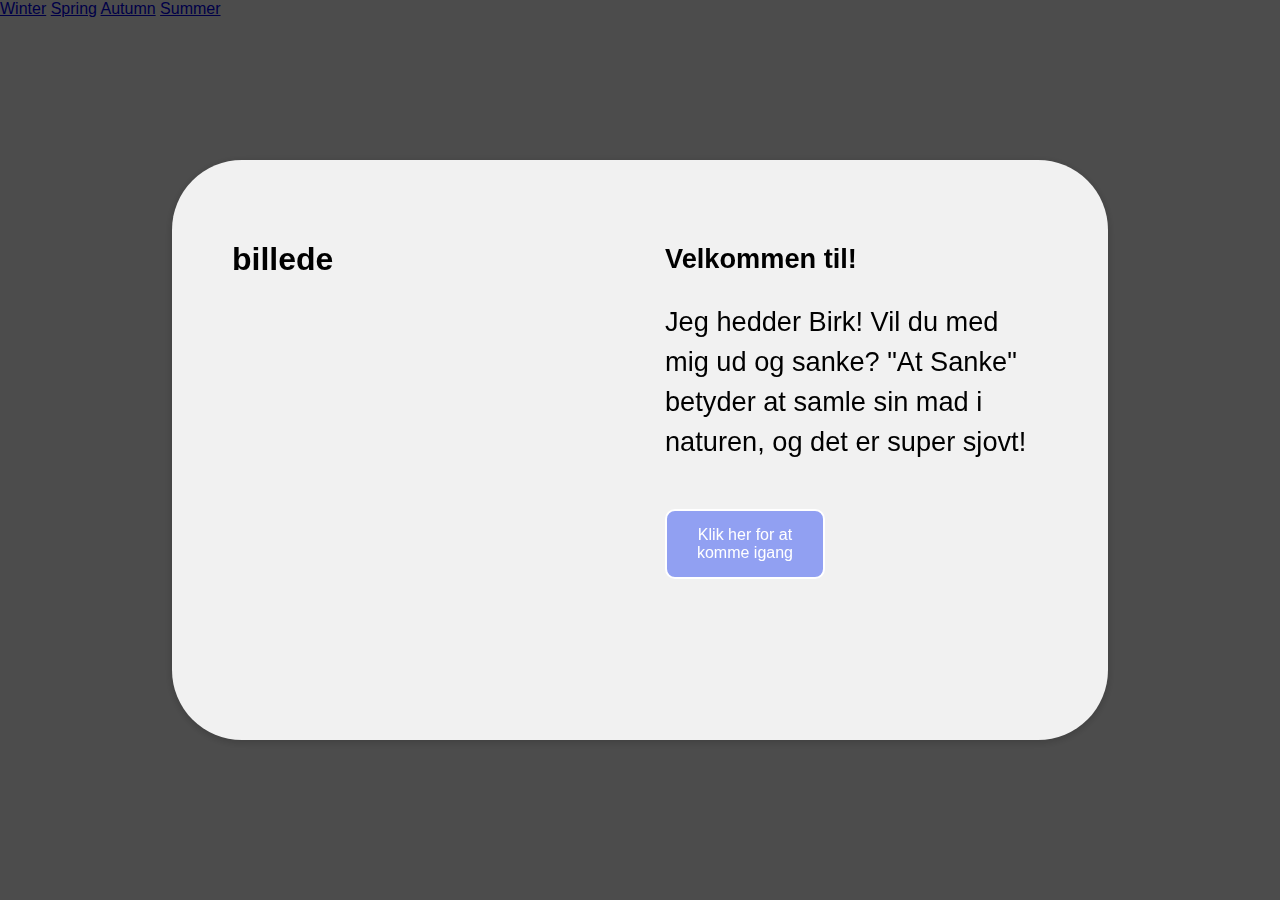
==== index.html @ 4b41e716 "fix af bogstave" ====
<!DOCTYPE html>
<html lang="en">
  <head>
    <meta charset="UTF-8" />
    <meta http-equiv="X-UA-Compatible" content="IE=edge" />
    <meta name="viewport" content="width=device-width, initial-scale=1.0" />
    <title>Document</title>
    <link rel="stylesheet" href="popup.css" />
    <link rel="stylesheet" href="general.css" />
  </head>

  <body>
    <main>
      <div class="overlay">
        <div class="popup">
          <div class="grid_popup">
            <div>
              <h1>billede</h1>
            </div>
            <div>
              <h2 class="velkommen_til">Velkommen til!</h2>
              <p class="jeg_hedder_birk">Jeg hedder Birk! Vil du med mig ud og sanke? "At Sanke" betyder at samle sin mad i naturen, og det er super sjovt!</p>
              <button id="closePopup" type="button">
                Klik her for at <br />
                komme igang
              </button>
            </div>
          </div>
        </div>
      </div>
      <section>
        <a id="winter" href="season.html?season=winter">Winter</a>
        <a id="spring" href="season.html?season=spring">Spring</a>
        <a id="autumn" href="season.html?season=autumn">Autumn</a>
        <a id="summer" href="season.html?season=summer">Summer</a>
      </section>
    </main>
    <script src="popup.js"></script>
    <script src="frontpage.js"></script>
  </body>
</html>
---- popup.css ----
body {
  font-family: Arial, sans-serif;
  margin: 0;
  padding: 0;
}

.overlay {
  display: none;
  position: fixed;
  top: 0;
  left: 0;
  width: 100%;
  height: 100%;
  background: rgba(0, 0, 0, 0.7);
  align-items: center;
  justify-content: center;
  z-index: 999;
}

.popup {
  background: #f1f1f1;
  padding: 20px;
  border-radius: 70px;
  box-shadow: 0 2px 10px rgba(0, 0, 0, 0.2);
  width: 80%;
  height: 35%;
}

button {
  padding: 10px 10px;
  background: #91a0f2;
  color: #fff;
  border: solid 2px white;
  cursor: pointer;
  animation: pulse 1.5s infinite;
  font-size: 0.7rem;
  margin-top: 5px;
  border-radius: 10px;
  margin-right: 30px;
  width: 140px;
}

@keyframes pulse {
  0% {
    transform: scale(1);
  }
  50% {
    transform: scale(1.1);
  }
  100% {
    transform: scale(1);
  }
}

.grid_popup {
  display: grid;
  grid-template-columns: 1fr 1fr;
  gap: 50px;
  padding: 10px;
}

.jeg_hedder_birk {
  font-size: 1rem;
}

.velkommen_til {
  font-size: 1rem;
}
@media (min-width: 800px) {
  .popup {
    background: #f1f1f1;
    padding: 20px;
    border-radius: 70px;
    box-shadow: 0 2px 10px rgba(0, 0, 0, 0.2);
    width: 70%;
    height: 60%;
  }

  button {
    padding: 15px 20px;
    background: #91a0f2;
    color: #fff;
    border: solid 2px white;
    cursor: pointer;
    animation: pulse 1.5s infinite;
    font-size: 1rem;
    margin-top: 20px;
    border-radius: 10px;
    margin-right: 50px;
    width: 160px;
  }

  @keyframes pulse {
    0% {
      transform: scale(1);
    }
    50% {
      transform: scale(1.1);
    }
    100% {
      transform: scale(1);
    }
  }

  .grid_popup {
    display: grid;
    grid-template-columns: 1fr 1fr;
    padding: 40px;
  }

  .jeg_hedder_birk {
    font-size: 1.7rem;
  }

  .velkommen_til {
    font-size: 1.7rem;
  }
}
---- general.css ----
p {
  font-family: Arial, Helvetica, sans-serif;
  line-height: 22px;
}
@media (min-width: 800px) {
  p {
    line-height: 40px;
  }
}
.logo {
  padding: 10px;
  top: 0;
  left: 0;
  width: 15%;
  height: 15%;
}
@media (min-width: 800px) {
  .logo {
    top: 0;
    left: 0;
    width: 5%;
    height: 5%;
  }
}
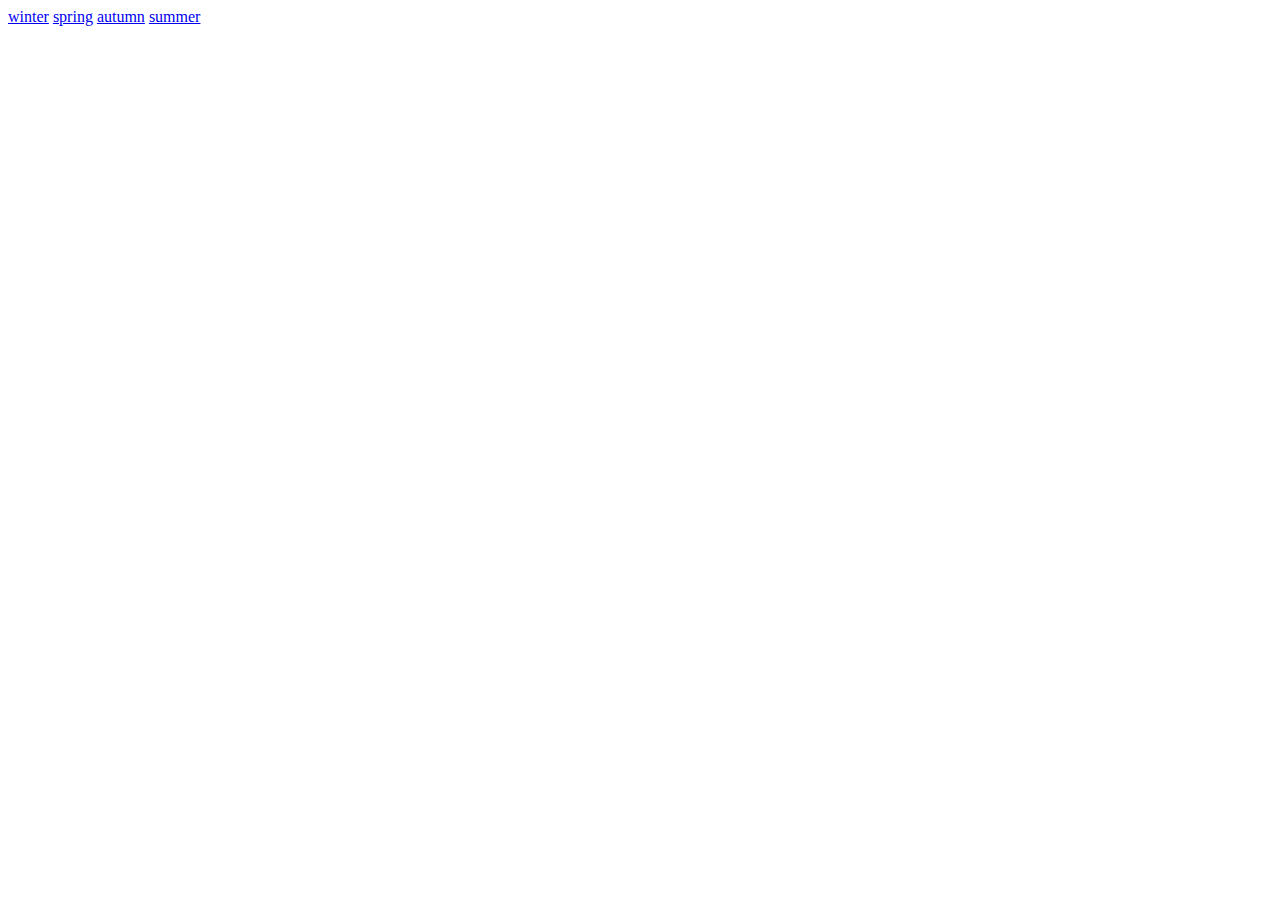
==== commit 39b1efb5: "hej" ====
--- a/index.html
+++ b/index.html
@@ -1,41 +1,23 @@
 <!DOCTYPE html>
 <html lang="en">
-  <head>
-    <meta charset="UTF-8" />
-    <meta http-equiv="X-UA-Compatible" content="IE=edge" />
-    <meta name="viewport" content="width=device-width, initial-scale=1.0" />
-    <title>Document</title>
-    <link rel="stylesheet" href="popup.css" />
-    <link rel="stylesheet" href="general.css" />
-  </head>
 
-  <body>
-    <main>
-      <div class="overlay">
-        <div class="popup">
-          <div class="grid_popup">
-            <div>
-              <h1>billede</h1>
-            </div>
-            <div>
-              <h2 class="velkommen_til">Velkommen til!</h2>
-              <p class="jeg_hedder_birk">Jeg hedder Birk! Vil du med mig ud og sanke? "At Sanke" betyder at samle sin mad i naturen, og det er super sjovt!</p>
-              <button id="closePopup" type="button">
-                Klik her for at <br />
-                komme igang
-              </button>
-            </div>
-          </div>
-        </div>
-      </div>
-      <section>
-        <a id="winter" href="season.html?season=winter">Winter</a>
-        <a id="spring" href="season.html?season=spring">Spring</a>
-        <a id="autumn" href="season.html?season=autumn">Autumn</a>
-        <a id="summer" href="season.html?season=summer">Summer</a>
-      </section>
-    </main>
-    <script src="popup.js"></script>
-    <script src="frontpage.js"></script>
-  </body>
-</html>
+<head>
+  <meta charset="UTF-8">
+  <meta http-equiv="X-UA-Compatible" content="IE=edge">
+  <meta name="viewport" content="width=device-width, initial-scale=1.0">
+  <title>Document</title>
+</head>
+
+<body>
+  <main>
+    <section class="grid_forside">
+      <a id="winter" href="season.html?season=winter">winter</a>
+      <a id="spring" href="season.html?season=spring">spring</a>
+      <a id="autumn" href="season.html?season=autumn">autumn</a>
+      <a id="summer" href="season.html?season=summer">summer</a>
+    </section>
+  </main>
+  <script src="frontpage.js"></script>
+</body>
+
+</html>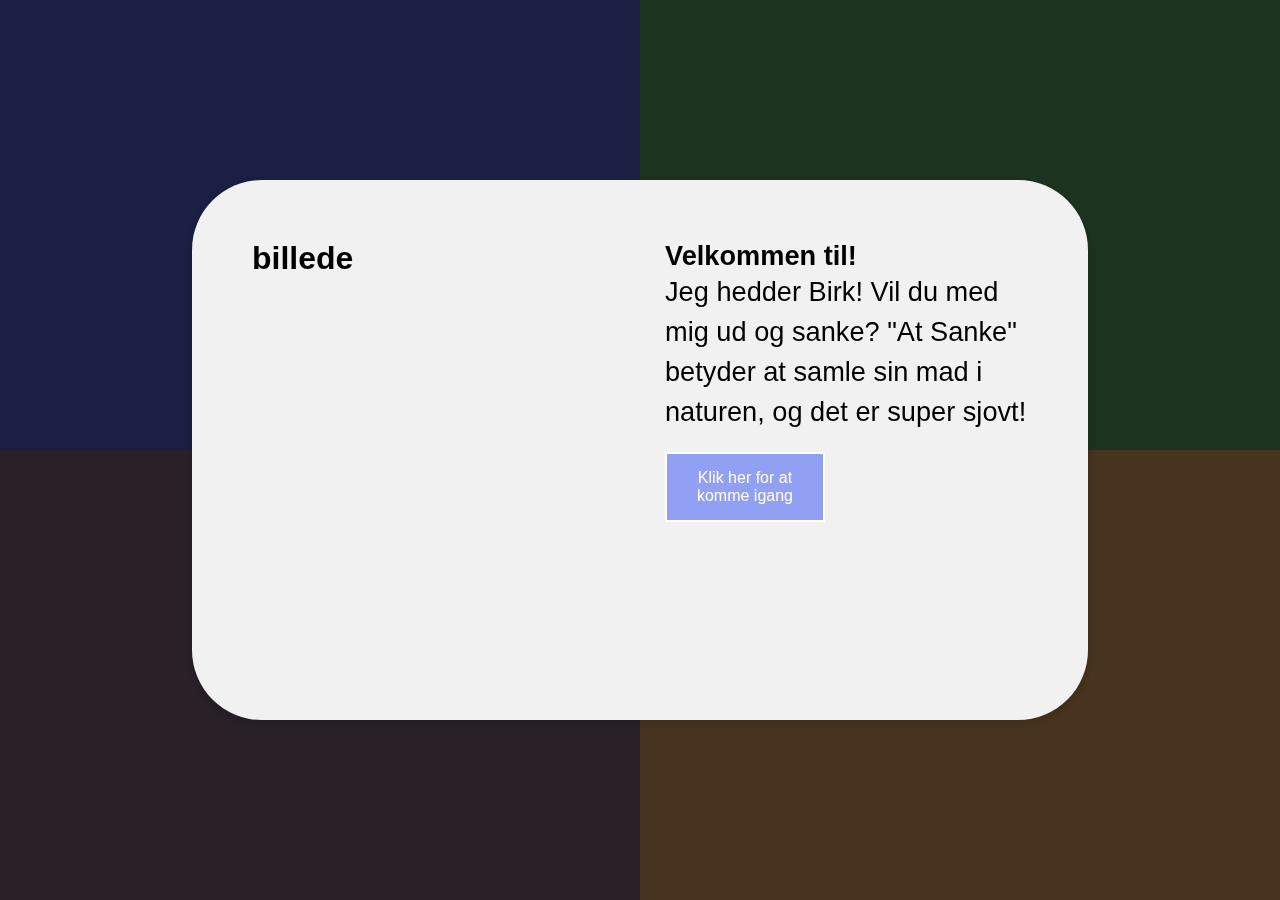
==== commit eecb1cd9: "forside css" ====
--- a/index.html
+++ b/index.html
@@ -2,21 +2,43 @@
 <html lang="en">
 
 <head>
-  <meta charset="UTF-8">
-  <meta http-equiv="X-UA-Compatible" content="IE=edge">
-  <meta name="viewport" content="width=device-width, initial-scale=1.0">
+  <meta charset="UTF-8" />
+  <meta http-equiv="X-UA-Compatible" content="IE=edge" />
+  <meta name="viewport" content="width=device-width, initial-scale=1.0" />
   <title>Document</title>
+  <link rel="stylesheet" href="popup.css" />
+  <link rel="stylesheet" href="general.css" />
+  <link rel="stylesheet" href="index.css">
 </head>
 
 <body>
   <main>
+    <div class="overlay">
+      <div class="popup">
+        <div class="grid_popup">
+          <div>
+            <h1>billede</h1>
+          </div>
+          <div>
+            <h2 class="velkommen_til">Velkommen til!</h2>
+            <p class="jeg_hedder_birk">Jeg hedder Birk! Vil du med mig ud og sanke? "At Sanke" betyder at samle sin mad
+              i naturen, og det er super sjovt!</p>
+            <button id="closePopup" type="button">
+              Klik her for at <br />
+              komme igang
+            </button>
+          </div>
+        </div>
+      </div>
+    </div>
     <section class="grid_forside">
-      <a id="winter" href="season.html?season=winter">winter</a>
-      <a id="spring" href="season.html?season=spring">spring</a>
-      <a id="autumn" href="season.html?season=autumn">autumn</a>
-      <a id="summer" href="season.html?season=summer">summer</a>
+      <a id="winter" href="season.html?season=winter" class="center-content">VINTER</a>
+      <a id="spring" href="season.html?season=spring" class="center-content">FORÅR</a>
+      <a id="autumn" href="season.html?season=autumn" class="center-content">EFTERÅR</a>
+      <a id="summer" href="season.html?season=summer" class="center-content">SOMMER</a>
     </section>
   </main>
+  <script src="popup.js"></script>
   <script src="frontpage.js"></script>
 </body>
 
--- a/popup.css
+++ b/popup.css
@@ -0,0 +1,117 @@
+body {
+  font-family: Arial, sans-serif;
+  margin: 0;
+  padding: 0;
+}
+
+.overlay {
+  display: none;
+  position: fixed;
+  top: 0;
+  left: 0;
+  width: 100%;
+  height: 100%;
+  background: rgba(0, 0, 0, 0.7);
+  align-items: center;
+  justify-content: center;
+  z-index: 999;
+}
+
+.popup {
+  background: #f1f1f1;
+  padding: 20px;
+  border-radius: 70px;
+  box-shadow: 0 2px 10px rgba(0, 0, 0, 0.2);
+  width: 80%;
+  height: 35%;
+}
+
+button {
+  font-family: Arial, Helvetica, sans-serif;
+  padding: 5px 10px;
+  background: #91a0f2;
+  color: #fff;
+  border: solid 2px white;
+  cursor: pointer;
+  animation: pulse 1.5s infinite;
+  font-size: 0.7rem;
+  margin-top: 5px;
+  margin-right: 30px;
+  width: 140px;
+}
+
+@keyframes pulse {
+  0% {
+    transform: scale(1);
+  }
+  50% {
+    transform: scale(1.1);
+  }
+  100% {
+    transform: scale(1);
+  }
+}
+
+.grid_popup {
+  display: grid;
+  grid-template-columns: 1fr 1fr;
+  gap: 50px;
+  padding: 10px;
+}
+
+.jeg_hedder_birk {
+  font-size: 1rem;
+}
+
+.velkommen_til {
+  font-size: 1rem;
+}
+@media (min-width: 800px) {
+  .popup {
+    background: #f1f1f1;
+    padding: 20px;
+    border-radius: 70px;
+    box-shadow: 0 2px 10px rgba(0, 0, 0, 0.2);
+    width: 70%;
+    height: 60%;
+  }
+
+  button {
+    padding: 15px 20px;
+    background: #91a0f2;
+    color: #fff;
+    border: solid 2px white;
+    cursor: pointer;
+    animation: pulse 1.5s infinite;
+    font-size: 1rem;
+    margin-top: 20px;
+    margin-right: 50px;
+    width: 160px;
+  }
+
+  @keyframes pulse {
+    0% {
+      transform: scale(1);
+    }
+    50% {
+      transform: scale(1.1);
+    }
+    100% {
+      transform: scale(1);
+    }
+  }
+
+  .grid_popup {
+    display: grid;
+    grid-template-columns: 1fr 1fr;
+    padding: 40px;
+  }
+
+  .jeg_hedder_birk {
+    font-size: 1.7rem;
+  }
+
+  .velkommen_til {
+    font-size: 1.7rem;
+  }
+}
--- a/general.css
+++ b/general.css
@@ -0,0 +1,41 @@
+* {
+  margin: 0;
+  padding: 0;
+  box-sizing: border-box;
+}
+img {
+  width: 100%;
+  display: block;
+  height: auto;
+  margin: 10px;
+}
+html,
+body {
+  height: 100%;
+  margin: 0;
+  padding: 0;
+}
+p {
+  font-family: Arial, Helvetica, sans-serif;
+  line-height: 22px;
+}
+@media (min-width: 800px) {
+  p {
+    line-height: 40px;
+  }
+}
+.logo {
+  padding: 10px;
+  top: 0;
+  left: 0;
+  width: 15%;
+  height: 15%;
+}
+@media (min-width: 800px) {
+  .logo {
+    top: 0;
+    left: 0;
+    width: 5%;
+    height: 5%;
+  }
+}
--- a/index.css
+++ b/index.css
@@ -0,0 +1,77 @@
+.grid_forside {
+  display: grid;
+  grid-template-columns: 1fr 1fr;
+  grid-template-rows: 1fr 1fr;
+  height: 100vh; /* Fyld hele skærmen */
+}
+#winter {
+  background-color: #586adf;
+  padding: 100px;
+}
+
+#spring {
+  background-color: #5dac6a;
+  padding: 100px;
+}
+
+#summer {
+  background-color: #eeac64;
+  padding: 100px;
+}
+
+#autumn {
+  background-color: #896c87;
+  padding: 100px;
+}
+#winter,
+#spring,
+#summer,
+#autumn {
+  padding: 100px;
+}
+
+@media screen and (max-width: 768px) {
+  .grid_forside {
+    grid-template-columns: 1fr 1fr;
+    grid-template-rows: 1fr 1fr;
+  }
+
+  #winter,
+  #spring,
+  #summer,
+  #autumn {
+    padding: 19px; /* Reducer padding i mobiltilstand for at tilpasse indholdet */
+  }
+}
+.center-content {
+  display: flex;
+  flex-direction: column;
+  justify-content: center;
+  align-items: center;
+  height: 100%; /* Fyld hele boksen lodret */
+}
+
+a {
+  font-family: "futura-pt", sans-serif;
+  font-weight: 800;
+  font-style: normal;
+  text-decoration: none;
+  color: white;
+  font-size: 2rem;
+  transition: transform 0.8s;
+}
+
+a:hover {
+  transform: scale(1.1); /*zoom effekt på knapper*/
+}
+
+@media screen and (min-width: 1200px) {
+  a {
+    font-family: "futura-pt", sans-serif;
+    font-weight: 800;
+    font-style: normal;
+    text-decoration: none;
+    color: white;
+    font-size: 3rem;
+  }
+}
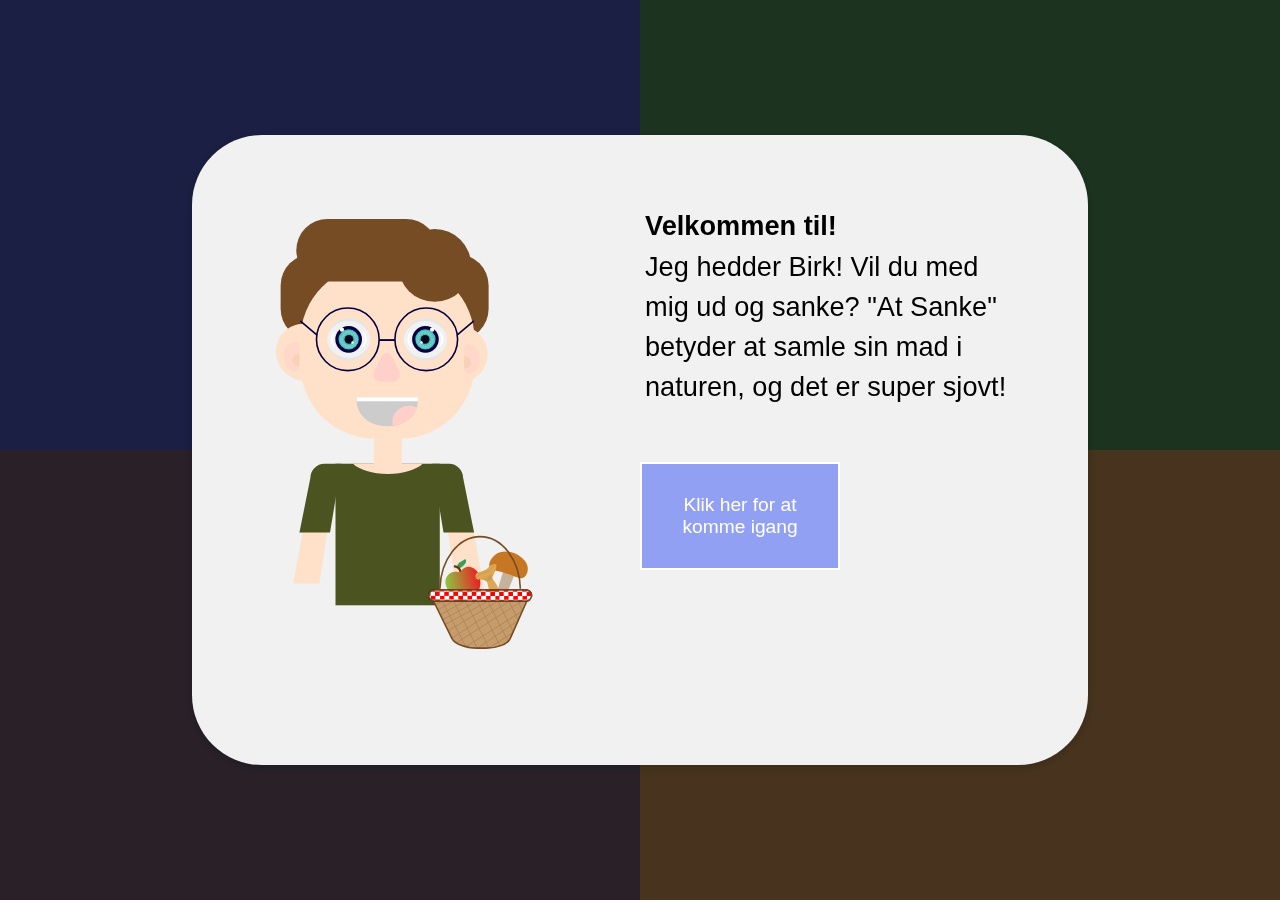
==== commit e896a80f: "ny forside" ====
--- a/index.html
+++ b/index.html
@@ -16,8 +16,8 @@
     <div class="overlay">
       <div class="popup">
         <div class="grid_popup">
-          <div>
-            <h1>billede</h1>
+          <div class="forside_dreng">
+            <img src="forside_dreng1.svg" alt="forside_dreng">
           </div>
           <div>
             <h2 class="velkommen_til">Velkommen til!</h2>
@@ -31,6 +31,7 @@
         </div>
       </div>
     </div>
+    <img src="forside_dreng.svg" alt="forside_dreng" class="center-image">
     <section class="grid_forside">
       <a id="winter" href="season.html?season=winter" class="center-content">VINTER</a>
       <a id="spring" href="season.html?season=spring" class="center-content">FORÅR</a>
--- a/popup.css
+++ b/popup.css
@@ -40,6 +40,13 @@
   width: 140px;
 }
 
+.forside_dreng {
+  width: 160%;
+  height: 100%;
+  display: grid;
+  align-items: center;
+}
+
 @keyframes pulse {
   0% {
     transform: scale(1);
@@ -55,8 +62,8 @@
 .grid_popup {
   display: grid;
   grid-template-columns: 1fr 1fr;
-  gap: 50px;
-  padding: 10px;
+  gap: 70px;
+  padding: 5px;
 }
 
 .jeg_hedder_birk {
@@ -73,20 +80,20 @@
     border-radius: 70px;
     box-shadow: 0 2px 10px rgba(0, 0, 0, 0.2);
     width: 70%;
-    height: 60%;
+    height: 70%;
   }
 
   button {
-    padding: 15px 20px;
+    padding: 30px 40px;
     background: #91a0f2;
     color: #fff;
     border: solid 2px white;
     cursor: pointer;
     animation: pulse 1.5s infinite;
-    font-size: 1rem;
-    margin-top: 20px;
+    font-size: 1.2rem;
+    margin-top: 50px;
     margin-right: 50px;
-    width: 160px;
+    width: 200px;
   }
 
   @keyframes pulse {
@@ -100,11 +107,16 @@
       transform: scale(1);
     }
   }
-
+  .forside_dreng {
+    width: 70%;
+    height: 100%;
+    margin-top: 0;
+  }
   .grid_popup {
     display: grid;
     grid-template-columns: 1fr 1fr;
-    padding: 40px;
+    padding: 50px;
+    gap: 0;
   }
 
   .jeg_hedder_birk {
--- a/general.css
+++ b/general.css
@@ -18,6 +18,25 @@
 p {
   font-family: Arial, Helvetica, sans-serif;
   line-height: 22px;
+  margin: 5px;
+}
+h1 {
+  margin: 5px;
+  font-family: "futura-pt", sans-serif;
+  font-weight: 800;
+  font-style: normal;
+}
+h2 {
+  margin: 5px;
+  font-family: "futura-pt", sans-serif;
+  font-weight: 800;
+  font-style: normal;
+}
+h3 {
+  margin: 5px;
+  font-family: "futura-pt", sans-serif;
+  font-weight: 800;
+  font-style: normal;
 }
 @media (min-width: 800px) {
   p {
--- a/index.css
+++ b/index.css
@@ -28,6 +28,15 @@
 #summer,
 #autumn {
   padding: 100px;
+}
+.center-image {
+  position: absolute;
+  top: 50%;
+  left: 50%;
+  transform: translate(-50%, -50%);
+  z-index: 2;
+  height: 100%;
+  width: 50%;
 }
 
 @media screen and (max-width: 768px) {
@@ -61,10 +70,6 @@
   transition: transform 0.8s;
 }
 
-a:hover {
-  transform: scale(1.1); /*zoom effekt på knapper*/
-}
-
 @media screen and (min-width: 1200px) {
   a {
     font-family: "futura-pt", sans-serif;
@@ -74,4 +79,16 @@
     color: white;
     font-size: 3rem;
   }
+  .center-image {
+    position: absolute;
+    top: 50%;
+    left: 50%;
+    transform: translate(-50%, -50%);
+    z-index: 2;
+    height: 100%;
+    width: 30%;
+  }
+  a:hover {
+    transform: scale(1.1); /*zoom effekt på knapper*/
+  }
 }
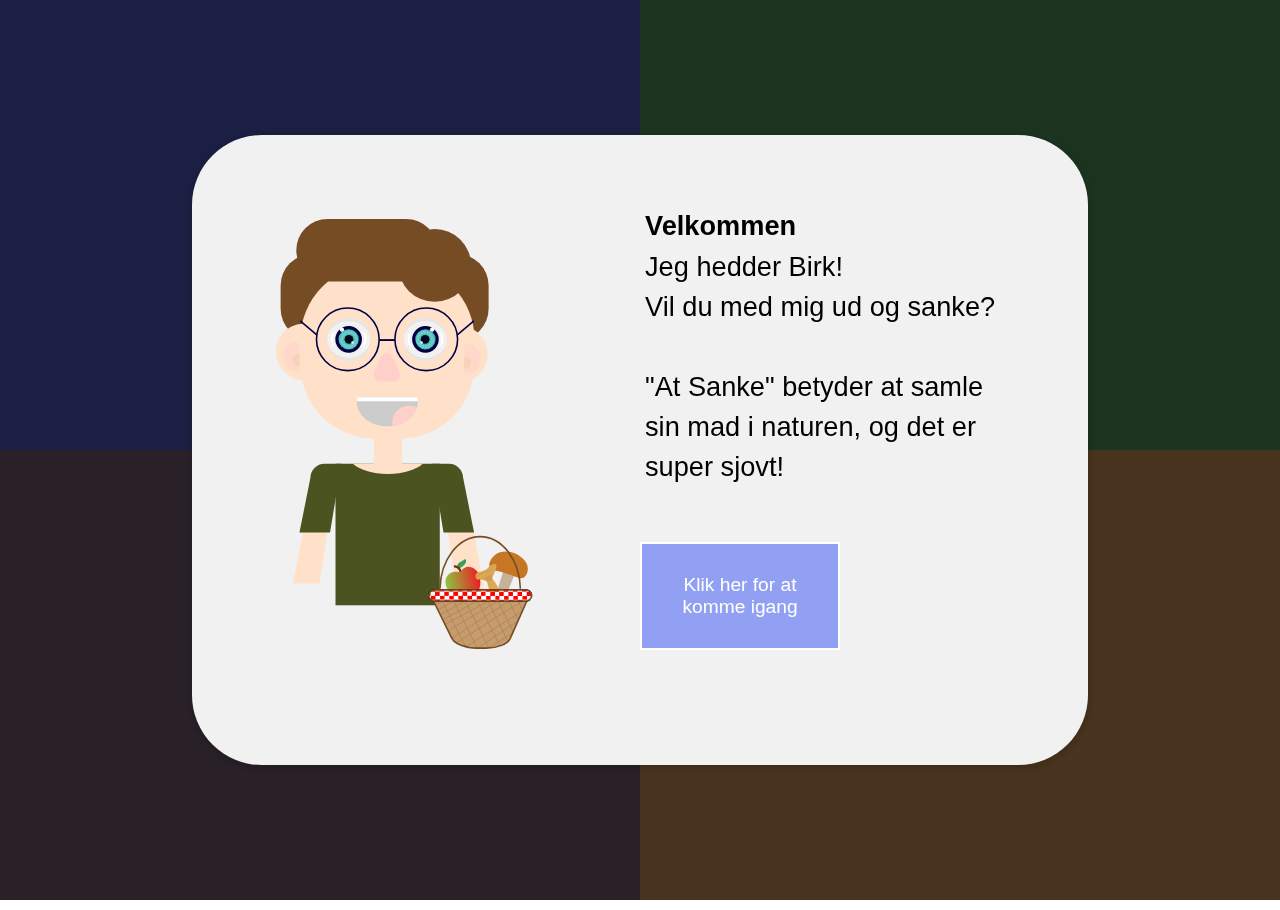
==== commit e1dad638: "billede" ====
--- a/index.html
+++ b/index.html
@@ -1,46 +1,47 @@
 <!DOCTYPE html>
 <html lang="en">
+  <head>
+    <meta charset="UTF-8" />
+    <meta http-equiv="X-UA-Compatible" content="IE=edge" />
+    <meta name="viewport" content="width=device-width, initial-scale=1.0" />
+    <title>Document</title>
+    <link rel="stylesheet" href="popup.css" />
+    <link rel="stylesheet" href="general.css" />
+    <link rel="stylesheet" href="index.css" />
+  </head>
 
-<head>
-  <meta charset="UTF-8" />
-  <meta http-equiv="X-UA-Compatible" content="IE=edge" />
-  <meta name="viewport" content="width=device-width, initial-scale=1.0" />
-  <title>Document</title>
-  <link rel="stylesheet" href="popup.css" />
-  <link rel="stylesheet" href="general.css" />
-  <link rel="stylesheet" href="index.css">
-</head>
-
-<body>
-  <main>
-    <div class="overlay">
-      <div class="popup">
-        <div class="grid_popup">
-          <div class="forside_dreng">
-            <img src="forside_dreng1.svg" alt="forside_dreng">
-          </div>
-          <div>
-            <h2 class="velkommen_til">Velkommen til!</h2>
-            <p class="jeg_hedder_birk">Jeg hedder Birk! Vil du med mig ud og sanke? "At Sanke" betyder at samle sin mad
-              i naturen, og det er super sjovt!</p>
-            <button id="closePopup" type="button">
-              Klik her for at <br />
-              komme igang
-            </button>
+  <body>
+    <main>
+      <div class="overlay">
+        <div class="popup">
+          <div class="grid_popup">
+            <div class="forside_dreng">
+              <img src="forside_dreng1.svg" alt="forside_dreng" />
+            </div>
+            <div>
+              <h1 class="velkommen_til">Velkommen</h1>
+              <p class="jeg_hedder_birk">
+                Jeg hedder Birk! <br />
+                Vil du med mig ud og sanke? <br /><br />
+                "At Sanke" betyder at samle sin mad i naturen, og det er super sjovt!
+              </p>
+              <button id="closePopup" type="button">
+                Klik her for at <br />
+                komme igang
+              </button>
+            </div>
           </div>
         </div>
       </div>
-    </div>
-    <img src="forside_dreng.svg" alt="forside_dreng" class="center-image">
-    <section class="grid_forside">
-      <a id="winter" href="season.html?season=winter" class="center-content">VINTER</a>
-      <a id="spring" href="season.html?season=spring" class="center-content">FORÅR</a>
-      <a id="autumn" href="season.html?season=autumn" class="center-content">EFTERÅR</a>
-      <a id="summer" href="season.html?season=summer" class="center-content">SOMMER</a>
-    </section>
-  </main>
-  <script src="popup.js"></script>
-  <script src="frontpage.js"></script>
-</body>
-
-</html>+      <img src="forside_dreng.svg" alt="forside_dreng" class="center-image" />
+      <section class="grid_forside">
+        <a id="winter" href="season.html?season=winter" class="center-content">VINTER</a>
+        <a id="spring" href="season.html?season=spring" class="center-content">FORÅR</a>
+        <a id="autumn" href="season.html?season=autumn" class="center-content">EFTERÅR</a>
+        <a id="summer" href="season.html?season=summer" class="center-content">SOMMER</a>
+      </section>
+    </main>
+    <script src="popup.js"></script>
+    <script src="frontpage.js"></script>
+  </body>
+</html>
--- a/popup.css
+++ b/popup.css
@@ -41,7 +41,7 @@
 }
 
 .forside_dreng {
-  width: 160%;
+  width: 400%;
   height: 100%;
   display: grid;
   align-items: center;
@@ -62,6 +62,7 @@
 .grid_popup {
   display: grid;
   grid-template-columns: 1fr 1fr;
+  justify-content: space-between;
   gap: 70px;
   padding: 5px;
 }
--- a/general.css
+++ b/general.css
@@ -38,6 +38,14 @@
   font-weight: 800;
   font-style: normal;
 }
+h4 {
+  font-family: Arial, Helvetica, sans-serif;
+  margin: 5px;
+}
+h5 {
+  font-family: Arial, Helvetica, sans-serif;
+  margin: 5px;
+}
 @media (min-width: 800px) {
   p {
     line-height: 40px;
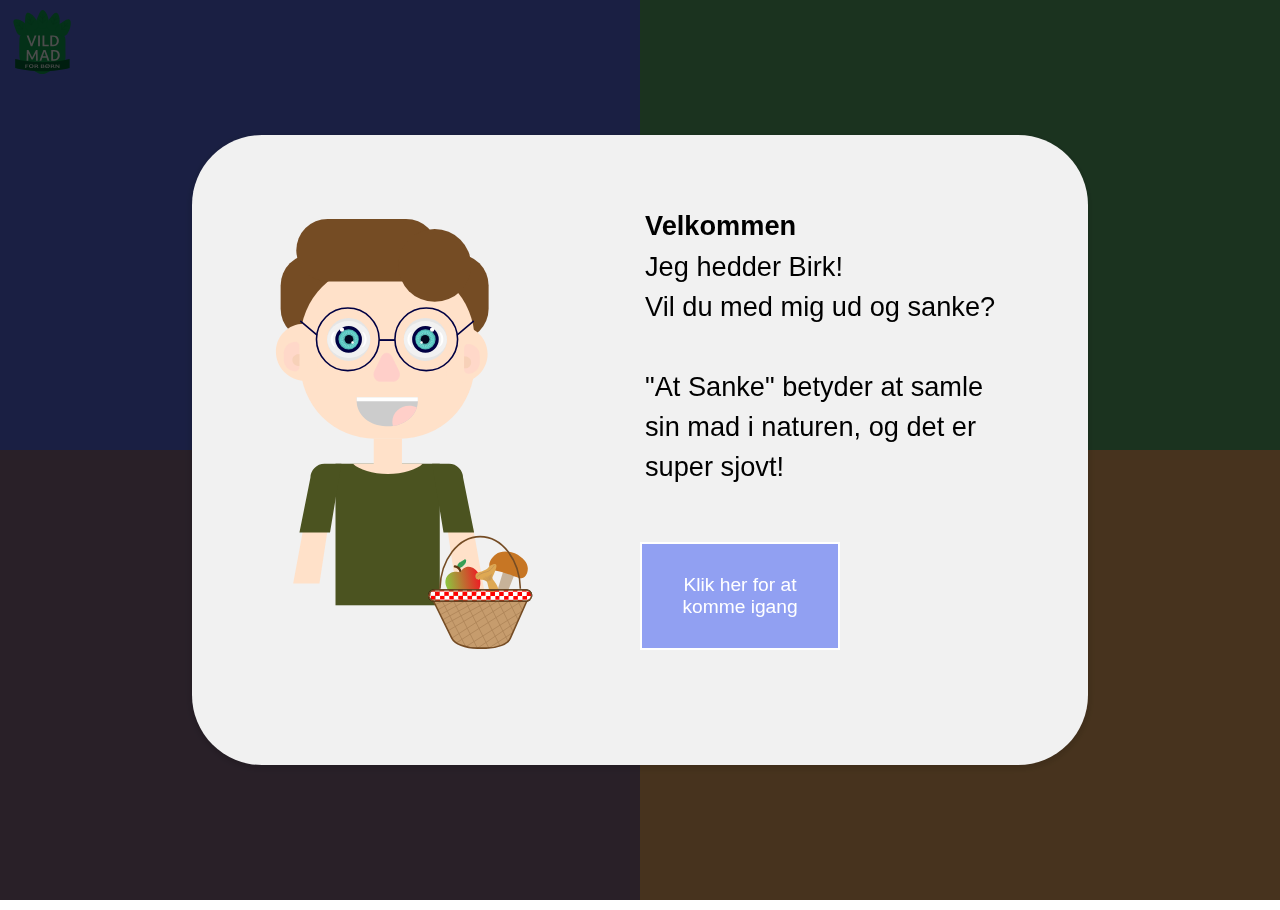
==== commit ae39875b: "logo" ====
--- a/index.html
+++ b/index.html
@@ -1,47 +1,50 @@
 <!DOCTYPE html>
 <html lang="en">
-  <head>
-    <meta charset="UTF-8" />
-    <meta http-equiv="X-UA-Compatible" content="IE=edge" />
-    <meta name="viewport" content="width=device-width, initial-scale=1.0" />
-    <title>Document</title>
-    <link rel="stylesheet" href="popup.css" />
-    <link rel="stylesheet" href="general.css" />
-    <link rel="stylesheet" href="index.css" />
-  </head>
 
-  <body>
-    <main>
-      <div class="overlay">
-        <div class="popup">
-          <div class="grid_popup">
-            <div class="forside_dreng">
-              <img src="forside_dreng1.svg" alt="forside_dreng" />
-            </div>
-            <div>
-              <h1 class="velkommen_til">Velkommen</h1>
-              <p class="jeg_hedder_birk">
-                Jeg hedder Birk! <br />
-                Vil du med mig ud og sanke? <br /><br />
-                "At Sanke" betyder at samle sin mad i naturen, og det er super sjovt!
-              </p>
-              <button id="closePopup" type="button">
-                Klik her for at <br />
-                komme igang
-              </button>
-            </div>
+<head>
+  <meta charset="UTF-8" />
+  <meta http-equiv="X-UA-Compatible" content="IE=edge" />
+  <meta name="viewport" content="width=device-width, initial-scale=1.0" />
+  <title>Document</title>
+  <link rel="stylesheet" href="popup.css" />
+  <link rel="stylesheet" href="general.css" />
+  <link rel="stylesheet" href="index.css" />
+</head>
+
+<body>
+  <main>
+    <img id="logo" src="logo_vildmad.svg" alt="vildmad_logo">
+    <div class="overlay">
+      <div class="popup">
+        <div class="grid_popup">
+          <div class="forside_dreng">
+            <img src="forside_dreng1.svg" alt="forside_dreng" />
+          </div>
+          <div>
+            <h1 class="velkommen_til">Velkommen</h1>
+            <p class="jeg_hedder_birk">
+              Jeg hedder Birk! <br />
+              Vil du med mig ud og sanke? <br /><br />
+              "At Sanke" betyder at samle sin mad i naturen, og det er super sjovt!
+            </p>
+            <button id="closePopup" type="button">
+              Klik her for at <br />
+              komme igang
+            </button>
           </div>
         </div>
       </div>
-      <img src="forside_dreng.svg" alt="forside_dreng" class="center-image" />
-      <section class="grid_forside">
-        <a id="winter" href="season.html?season=winter" class="center-content">VINTER</a>
-        <a id="spring" href="season.html?season=spring" class="center-content">FORÅR</a>
-        <a id="autumn" href="season.html?season=autumn" class="center-content">EFTERÅR</a>
-        <a id="summer" href="season.html?season=summer" class="center-content">SOMMER</a>
-      </section>
-    </main>
-    <script src="popup.js"></script>
-    <script src="frontpage.js"></script>
-  </body>
-</html>
+    </div>
+    <img src="forside_dreng.svg" alt="forside_dreng" class="center-image" />
+    <section class="grid_forside">
+      <a id="winter" href="season.html?season=winter" class="center-content">VINTER</a>
+      <a id="spring" href="season.html?season=spring" class="center-content">FORÅR</a>
+      <a id="autumn" href="season.html?season=autumn" class="center-content">EFTERÅR</a>
+      <a id="summer" href="season.html?season=summer" class="center-content">SOMMER</a>
+    </section>
+  </main>
+  <script src="popup.js"></script>
+  <script src="frontpage.js"></script>
+</body>
+
+</html>--- a/general.css
+++ b/general.css
@@ -38,31 +38,21 @@
   font-weight: 800;
   font-style: normal;
 }
-h4 {
-  font-family: Arial, Helvetica, sans-serif;
-  margin: 5px;
-}
-h5 {
-  font-family: Arial, Helvetica, sans-serif;
-  margin: 5px;
-}
 @media (min-width: 800px) {
   p {
     line-height: 40px;
   }
 }
-.logo {
-  padding: 10px;
+#logo {
+  position: absolute;
   top: 0;
   left: 0;
   width: 15%;
-  height: 15%;
 }
 @media (min-width: 800px) {
-  .logo {
+  #logo {
     top: 0;
     left: 0;
     width: 5%;
-    height: 5%;
   }
 }
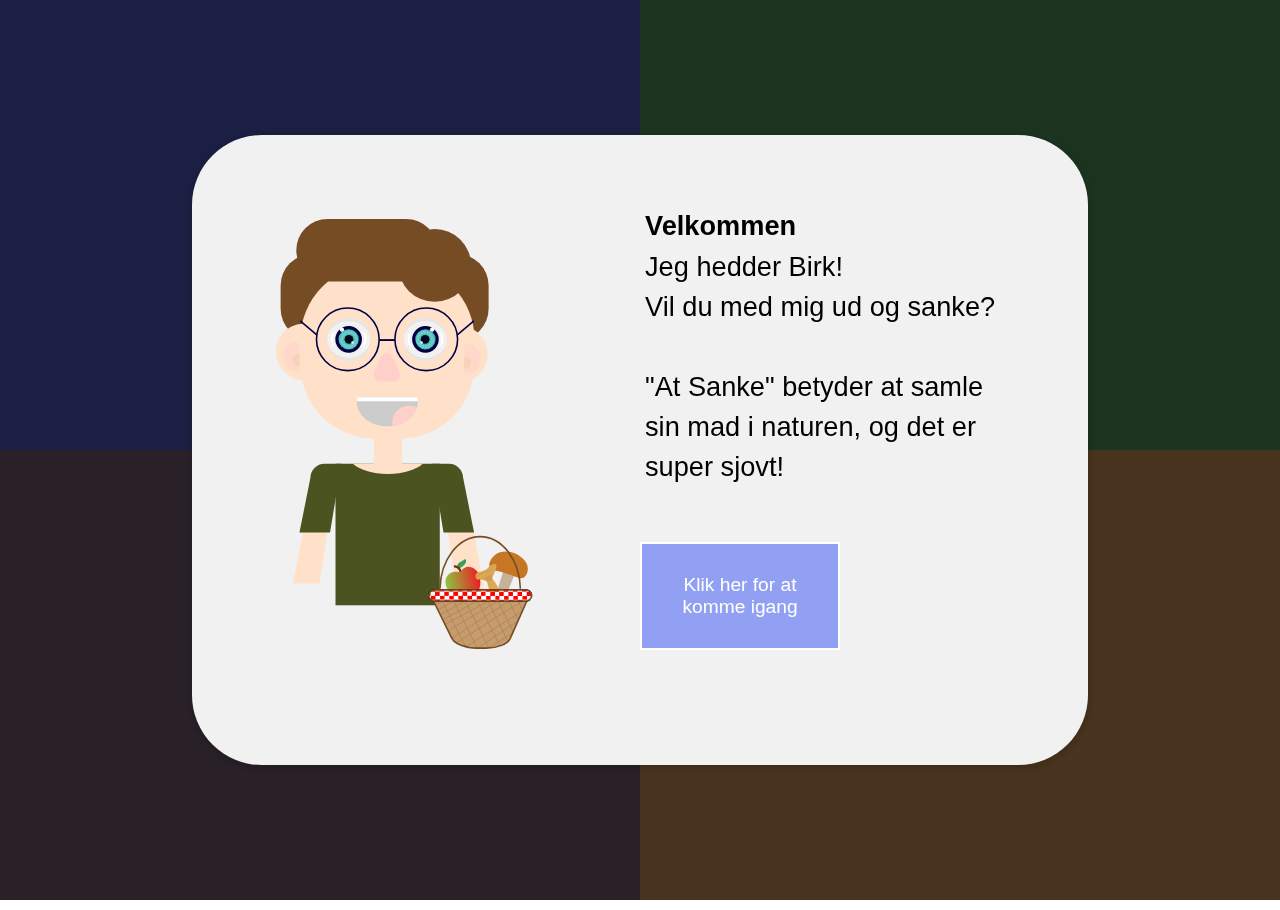
==== commit 3daf45a4: "helper" ====
--- a/index.html
+++ b/index.html
@@ -13,7 +13,6 @@
 
 <body>
   <main>
-    <img id="logo" src="logo_vildmad.svg" alt="vildmad_logo">
     <div class="overlay">
       <div class="popup">
         <div class="grid_popup">
@@ -35,7 +34,7 @@
         </div>
       </div>
     </div>
-    <img src="forside_dreng.svg" alt="forside_dreng" class="center-image" />
+    <img src="forside_dreng9.svg" alt="forside_dreng" class="center-image" />
     <section class="grid_forside">
       <a id="winter" href="season.html?season=winter" class="center-content">VINTER</a>
       <a id="spring" href="season.html?season=spring" class="center-content">FORÅR</a>
--- a/popup.css
+++ b/popup.css
@@ -22,7 +22,7 @@
   padding: 20px;
   border-radius: 70px;
   box-shadow: 0 2px 10px rgba(0, 0, 0, 0.2);
-  width: 80%;
+  width: 90%;
   height: 35%;
 }
 
@@ -41,7 +41,7 @@
 }
 
 .forside_dreng {
-  width: 400%;
+  width: 360%;
   height: 100%;
   display: grid;
   align-items: center;
@@ -62,13 +62,12 @@
 .grid_popup {
   display: grid;
   grid-template-columns: 1fr 1fr;
-  justify-content: space-between;
-  gap: 70px;
+  gap: 90px;
   padding: 5px;
 }
 
 .jeg_hedder_birk {
-  font-size: 1rem;
+  font-size: 0.8rem;
 }
 
 .velkommen_til {
--- a/general.css
+++ b/general.css
@@ -43,16 +43,3 @@
     line-height: 40px;
   }
 }
-#logo {
-  position: absolute;
-  top: 0;
-  left: 0;
-  width: 15%;
-}
-@media (min-width: 800px) {
-  #logo {
-    top: 0;
-    left: 0;
-    width: 5%;
-  }
-}
--- a/index.css
+++ b/index.css
@@ -36,7 +36,7 @@
   transform: translate(-50%, -50%);
   z-index: 2;
   height: 100%;
-  width: 50%;
+  width: 80%;
 }
 
 @media screen and (max-width: 768px) {
@@ -86,7 +86,7 @@
     transform: translate(-50%, -50%);
     z-index: 2;
     height: 100%;
-    width: 30%;
+    width: 40%;
   }
   a:hover {
     transform: scale(1.1); /*zoom effekt på knapper*/
